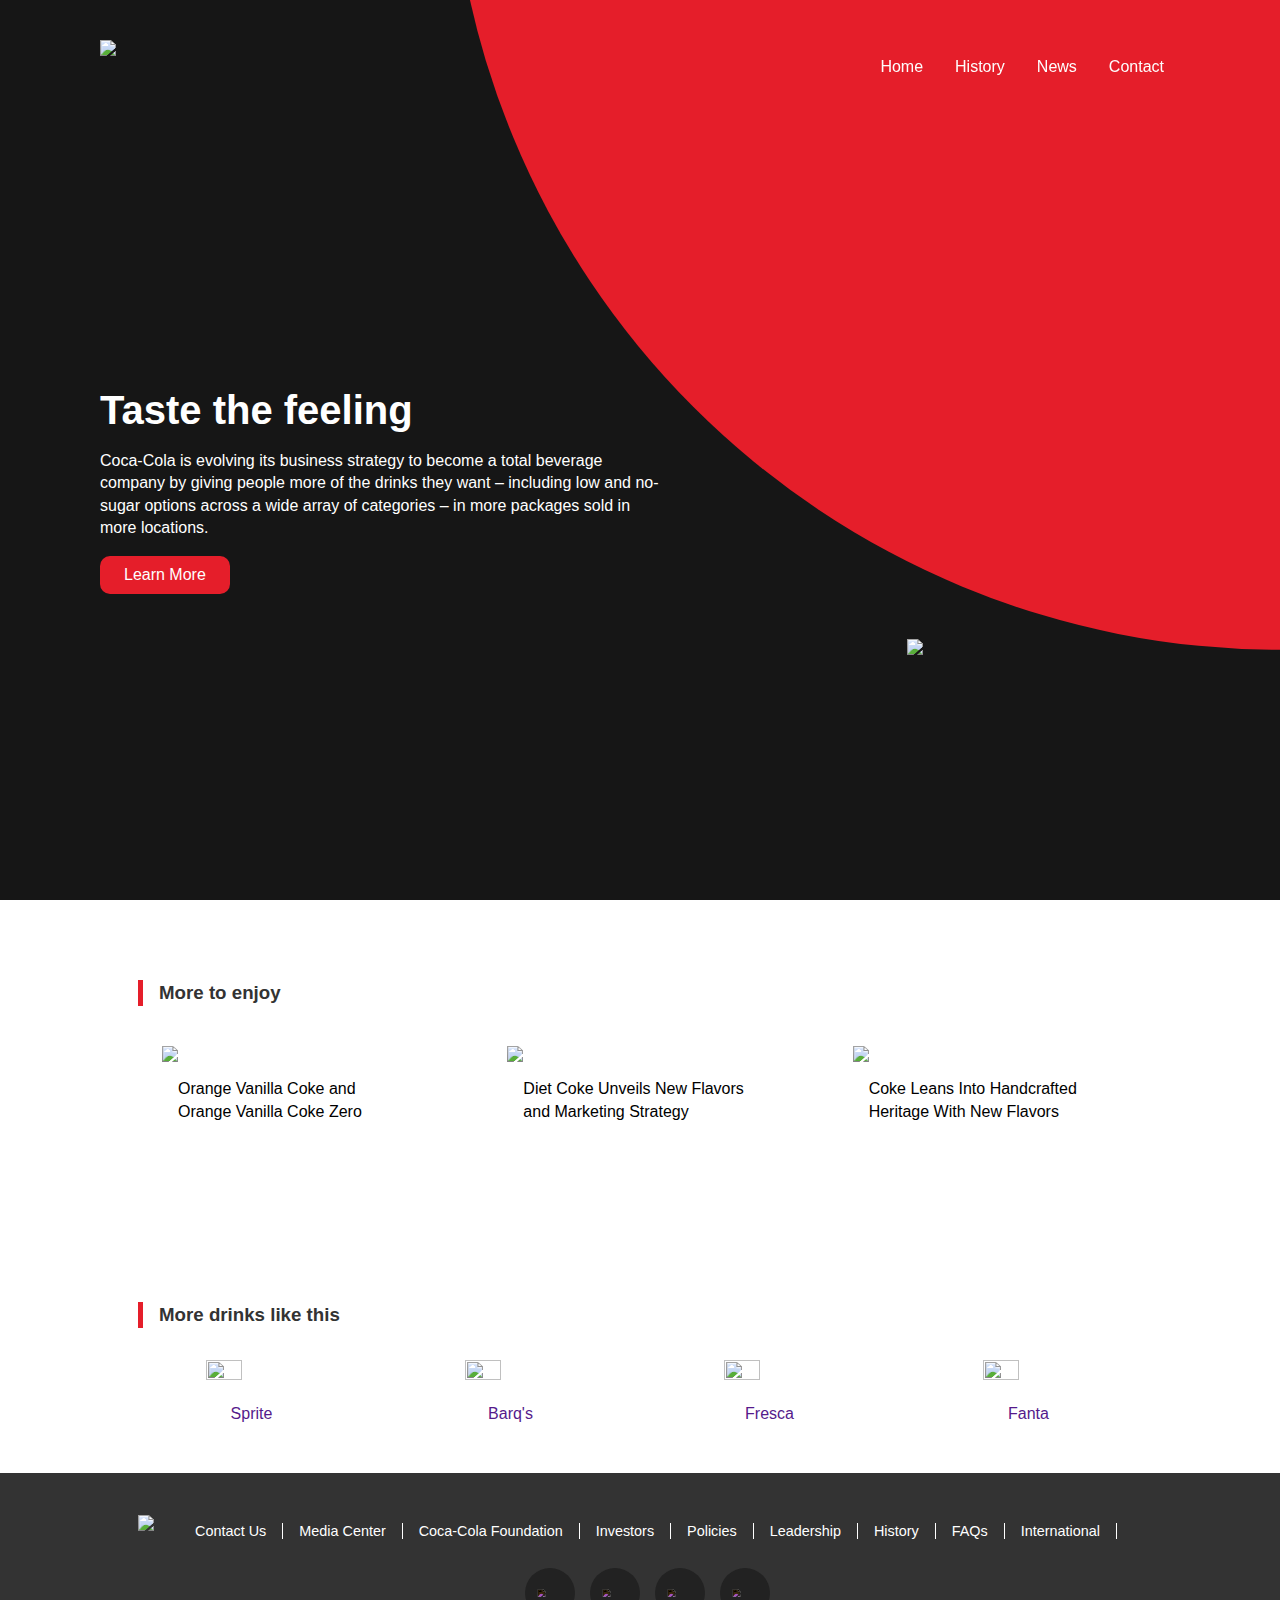
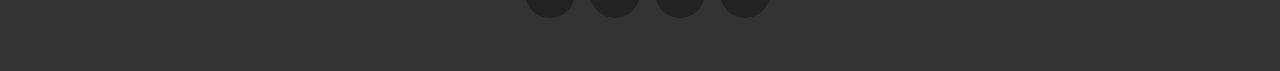
==== index.html @ 380f88dd "update" ====
<!DOCTYPE html>
<html lang="en">
<head>
    <meta charset="UTF-8">
    <meta name="viewport" content="width=device-width, initial-scale=1.0">
    <title>Coca Cola</title>
    <link rel="stylesheet" href="style.css">
</head>
<body>
    <section class="showcase">
        <div class="circle"></div>
        <div class="toggle"></div>
        <header class="main-header">
            <a href="#">
                <img src="\Tugas-PWEBPR-B-2063\Images\logo-cocacola.png" class="logo">
            </a>
            <nav class="navbar">
                <ul class="navbar-list">
                    <li><a href="#">Home</a></li>
                    <li><a href="#">History</a></li>
                    <li><a href="#">News</a></li>
                    <li><a href="#">Contact</a></li>
                </ul>
            </nav>
        </header>
        <div class="content">
            <div class="textbox">
                <h2 >Taste the feeling</h2>
                <p>
                    Coca-Cola is evolving its business strategy to become a total beverage company by giving people more of the drinks 
                    they want – including low and no-sugar options across a wide array of categories – in more packages sold in more locations.
                </p>
                <a href="#">Learn More</a>
            </div>
            <div class="imgbox">
                <div class="slider-container">
                    <div class="slider-wrapper">
                        <div class="slide"><img src="\Tugas-PWEBPR-B-2063\Images\cocacola1.png"></div>
                        <!-- <div class="slide"><img src="\Praktikum\Images\cocacola2.png"></div>
                        <div class="slide"><img src="\Praktikum\Images\cocacola3.png"></div>
                        <div class="slide"><img src="\Praktikum\Images\cocacola4.png"></div>
                        <div class="slide"><img src="\Praktikum\Images\cocacola5.png"></div>
                        <div class="slide"><img src="\Praktikum\Images\cocacola6.png"></div> -->
                    </div>
                </div>
            </div>
        </div>
    </section>
    <section class="more">
        <div class="container">
            <h3>More to enjoy</h3>
            <div class="more-content">
                <div class="item">
                    <div><img src="\Tugas-PWEBPR-B-2063\Images\image-1.jpg"></div>
                    <a href="#">
                        Orange Vanilla Coke and Orange Vanilla Coke Zero
                        <i class="arrow-icon"></i>
                    </a>
                </div>
                <div class="item">
                    <div><img src="\Tugas-PWEBPR-B-2063\Images\image-2.jpg"></div>
                    <a href="">
                        Diet Coke Unveils New Flavors and Marketing Strategy
                        <i class="arrow-icon"></i>
                    </a>
                </div>
                <div class="item">
                    <div><img src="\Tugas-PWEBPR-B-2063\Images\image-3.jpg"></div>
                    <a href="#">
                        Coke Leans Into Handcrafted Heritage With New Flavors
                        <i class="arrow-icon"></i>
                    </a>
                </div>
            </div>
            <h3>More drinks like this</h3>
            <div class="drinks">
                <div class="drink">
                    <img src="\Tugas-PWEBPR-B-2063\Images\sprite.png">
                    <a href="">Sprite</a>
                </div>
                <div class="drink">
                    <img src="\Tugas-PWEBPR-B-2063\Images\barqs.png">
                    <a href="">Barq's</a>
                </div>
                <div class="drink">
                    <img src="\Tugas-PWEBPR-B-2063\Images\fresca.png">
                    <a href="">Fresca</a>
                </div>
                <div class="drink">
                    <img src="\Tugas-PWEBPR-B-2063\Images\fanta-orange.png">
                    <a href="">Fanta</a>
                </div>
            </div>
        </div>
    </section>
    <footer class="main-footer">
        <div class="container">
            <div class="footer-top">
                <img src="\Tugas-PWEBPR-B-2063\Images\logo-company.svg" class="logo">
                <ul class="links">
                    <li><a href="#">Contact Us</a></li>
                    <li><a href="#">Media Center</a></li>
                    <li><a href="#">Coca-Cola Foundation</a></li>
                    <li><a href="#">Investors</a></li>
                    <li><a href="#">Policies</a></li>
                    <li><a href="#">Leadership</a></li>
                    <li><a href="#">History</a></li>
                    <li><a href="#">FAQs</a></li>
                    <li><a href="#">International</a></li>
                </ul>
            </div>
            <div class="footer-bottom">
                <nav class="social-nav">
                    <ul class="social-links">
                        <li>
                            <a href="#">
                                <img src="\Tugas-PWEBPR-B-2063\Images\twitter.png">
                            </a>
                        </li>
                        <li>
                            <a href="#">
                                <img src="\Tugas-PWEBPR-B-2063\Images\facebook.png">
                            </a>
                        </li>
                        <li>
                            <a href="#">
                                <img src="\Tugas-PWEBPR-B-2063\Images\instagram.svg">
                            </a>
                        </li>
                        <li>
                            <a href="#">
                                <img src="\Tugas-PWEBPR-B-2063\Images\youtube.svg">
                            </a>
                        </li>
                    </ul>
                </nav>
            </div>
        </div>
    </footer>
    <script src="script.js"></script>
</body>
</html>
---- style.css ----
* {
    margin: 0;
    padding: 0;
    box-sizing: border-box;
    font-family: 'Poppins', sans-serif;
    line-height: 1.4;
}

a {
    text-decoration: none;
}

ul {
    list-style: none;
}

img {
    display: block;
    max-width: 100%;
}

/* Navigation */
.main-header {
    position: absolute;
    top: 0;
    left: 0;
    width: 100%;
    display: flex;
    flex-direction: column;
    justify-content: center;
    padding: 2.5rem;
  }

.logo {
    max-width: 150px;
    position: relative;
}

.toggle {
    position: absolute;
    top: 2rem;
    right: 2rem;
    width: 30px;
    height: 30px;
    background-size: 30px;
    background: url(https://cocacola-landing-page-clone.netlify.app/img/menu.png) no-repeat center center;
    cursor: pointer;
    z-index: 100;
}

.toggle.show {
    position: fixed;
    background: url(https://cocacola-landing-page-clone.netlify.app/img/close.png) no-repeat center center;
    background-size: 25px;
}

.navbar {
    display: none;
    height: 100vh;
    width: 100vw;
  }
  
  .navbar.show {
    z-index: 10;
    position: fixed;
    top: 0;
    left: 0;
    display: initial;
  }
  
  .navbar ul {
    background: #e51e2a;
    opacity: 0.99;
    height: 100vh;
    display: flex;
    flex-direction: column;
    align-items: center;
    justify-content: center;
  }
  
  .navbar li {
    margin-bottom: 2rem;
  }
  .navbar a {
    color: #fff;
    padding: 1rem;
    white-space: nowrap;
    transition: 0.3s ease;
  }

.navbar a:hover {
    opacity: 0.5;
}

/* Showcase */
.showcase {
    position: relative;
    min-height: 100vh;
    width: 100vw;
    padding: 0 2.5rem;
    display: flex;
    justify-content: space-between;
    align-items: center;
    background-color: #161616;
}

.showcase .circle {
    position: absolute;
    top: 0;
    left: 0;
    width: 100%;
    height: 100%;
    background-color: #e51e2a;
    clip-path: circle(75% at right -20%);
}

.showcase .content {
    position: relative;
    width: 100%;
  }
  
  .showcase .textbox {
    position: relative;
    width: 100%;
    color: #fff;
    margin-top: 7rem;
  }
  
  .showcase .textbox h2 {
    font-size: 2rem;
    line-height: 1.2;
  }
  
  .showcase .textbox p {
    margin: 1rem 0;
  }

.content .textbox a {
    color: white;
    background-color: #e51e2a;
    display: inline-block;
    padding: 0.5rem 1.5rem;
    border-radius: 10px;
    transition: 0.4s transform, opacity ease;
}

.content .textbox a:hover {
    opacity: 0.9;
    transform: scale(0.9);
}

.content .imgbox {
    width: 100%;
    display: flex;
    justify-content: flex-end;
}

.content .imgbox img {
    max-width: 100px;
}

/* Slider */
.slider-container {
    width: 100%;
    padding-top: 50px 0;
    overflow: hidden;
}

.slider-wrapper {
    width: 100%;
    height: 100%;
    z-index: 1;
    display: flex;
    box-sizing: content-box;
}

.content .imgbox {
    display: flex;
    justify-content: flex-end;
    width: 100%;
  }
  
.content .imgbox img {
    max-width: 85px;
}

.slide img {
    position: relative;
    bottom: 0;
    max-height: 100%;
}

.slide {
    background-position: center;
    background-size: cover;
    width: 100%;
    height: 300px;
    display: flex;
    justify-content: center;
}

/* Section More */
.more {
    padding: 1rem 0;
}

.container {
    max-width: 1100px;
    margin: 0 auto;
    padding: 2rem 3rem;
}

.more h3 {
    border-left: 5px solid #e51e2a;
    padding-left: 1rem;
    color: #333;
    margin: 2rem 0 1rem;
}

.more .item {
    margin: 1.5rem;
}

.more .item > div {
    overflow: hidden;
}

.more .item a{
    padding: 0 1rem;
    display: inline-block;
    margin-top: 1rem;
    font-weight: 500;
}

.more .item img {
    width: 100%;
    transition: 1s ease;
    transform-origin: left center;
}

.more .item img:hover {
    transform: scale(1.1);
}

.more-content {
    display: flex;
    flex-direction: column;
    align-items: center;
    justify-content: center;
}

.more-content .item a {
    color: #000;
}

.arrow-icon {
    content: "";
    background-image: url(https://cocacola-landing-page-clone.netlify.app/img/arrow.svg);
    background-repeat: no-repeat;
    background-size: 100%;
    display: inline-block;
    height: 20px;
    margin-left: 0.3rem;
    padding: 0;
    vertical-align: middle;
    width: 18px;
    margin-bottom: 2px;
    transition: 0.3s margin-left ease-in-out;
}

/* Drinks */
.drinks {
    padding-top: 1rem;
    align-items: flex-end;
  }

.drinks {
    display: grid;
    grid-template-columns: repeat(2, 1fr);
    justify-content: center;
    gap: 2rem;
}

  .drink {
    object-fit: cover;
    display: flex;
    flex-direction: column;
    align-items: center;
  }
  .drink a {
    text-align: center;
    margin-top: 1rem;
  }
  .drink img {
    height: 50%;
    object-fit: contain;
    transition: 1s ease;
    cursor: pointer;
  }
  
  .drink img:hover {
    transform: scale(1.1);
  }

/* Footer */
.main-footer {
    background-color: #333;
    color: white;
    text-align: center;
}

.footer-top {
    display: flex;
    flex-direction: column;
    align-items: center;
    justify-content: center;
}

.main-footer .logo {
    padding-bottom: 1rem;
}

.main-footer .links {
    display: flex;
    flex-wrap: wrap;
    justify-content: center;
    font-size: 0.9rem;
    border-top: 1px solid #fff;
    border-bottom: 1px solid #fff;
    padding: 1rem;
    width: 100vw;
}

.main-footer a {
    color: white;
}

.main-footer .links a {
    border-right: 1px solid white;
    padding: 0 1rem;
    font-weight: 400;
}

.main-footer .footer-bottom {
    padding: 1rem 0;
    display: flex;
}

.social-nav {
    width: 100%;
}

.social-links {
    position: relative;
    bottom: 5px;
    display: flex;
    justify-content: center;
    align-items: center;
}

.social-links a {
    display: inline-block;
    margin-left: 15px;
    background-color: #222;
    width: 50px;
    height: 50px;
    display: flex;
    justify-content: center;
    align-items: center;
    border-radius: 50%;
    transition: 0.2s ease-in-out;
}

.social-links a:hover {
    background-color: #e51e2a;
    transform: translateY(-10px);
}

.social-links a img {
    filter: invert(1);
    transform: scale(0.5);
}

@media (min-width: 768px) {
    .main-header {
      flex-direction: row;
      justify-content: space-between;
      padding: 2.5rem 4.25rem;
    }
  
    .toggle {
      display: none;
    }
  
    .navbar {
      width: auto;
      height: auto;
      display: initial;
      position: relative;
    }
  
    .navbar.show {
      position: initial;
      width: auto;
    }
  
    .navbar ul {
      width: auto;
      height: auto;
      flex-direction: row;
    }
  
    .navbar li {
      margin-bottom: 0;
    }

    .navbar li a {
      display: inline-block;
    }
  
    /* Showcase */
    .showcase {
      padding: 2.5rem 4.25rem;
    }
  
    .showcase .content {
      display: flex;
      flex-direction: row;
      justify-content: space-between;
      align-items: center;
    }
  
    .showcase .textbox {
      max-width: 600px;
      margin-right: 1rem;
    }
  
    .content .imgbox {
      max-width: 450px;
    }
  
    .showcase .textbox {
      margin-top: 5rem;
    }
    .showcase .textbox h2 {
      font-size: 2.5rem;
    }
  
    .slider-container {
        width: 100%;
        padding-top: 50px;
        padding-bottom: 50px;
    }
    
    .slider-wrapper {
        width: 100%;
        height: 100%;
        display: flex;
        z-index: 1;
        box-sizing: content-box;
    }
    
    .slide img {
        position: absolute;
        bottom: 0;
        max-height: 100%;
    }
    
    .slide {
        width: 500px;
        height: 310px;
        margin-right: 30px;
        background-position: center;
        background-size: cover;
        display: flex;
        justify-content: center;
    }  
    /* Section More */
    .more-content {
      flex-direction: row;
      gap: 2rem;
      align-items: flex-end;
    }
  
    .more-content .item {
      width: 300px;
      height: 200px;
    }
  
    /* drinks */
    .drinks {
      grid-template-columns: repeat(4, 1fr);
    }
  
    .drink img {
      width: 40%;
    }
    /* footer */
    .main-footer .footer-top,
    .main-footer .footer-bottom {
      flex-direction: row;
      justify-content: space-between;
      align-items: center;
    }
  
    .footer-bottom .social-nav {
      order: 1;
    }
  
    .main-footer .links {
      border: none;
      white-space: nowrap;
    }
  
    .main-footer .social-links img {
      width: 3.5rem;
    }
  
    .main-footer .footer-bottom {
      font-size: 0.9rem;
    }
  }
  
  @media (min-width: 1024px) {
    .main-header,
    .showcase {
      padding: 2.5rem 6.25rem;
    }
  
    .content .imgbox {
      max-width: 500px;
    }
  }
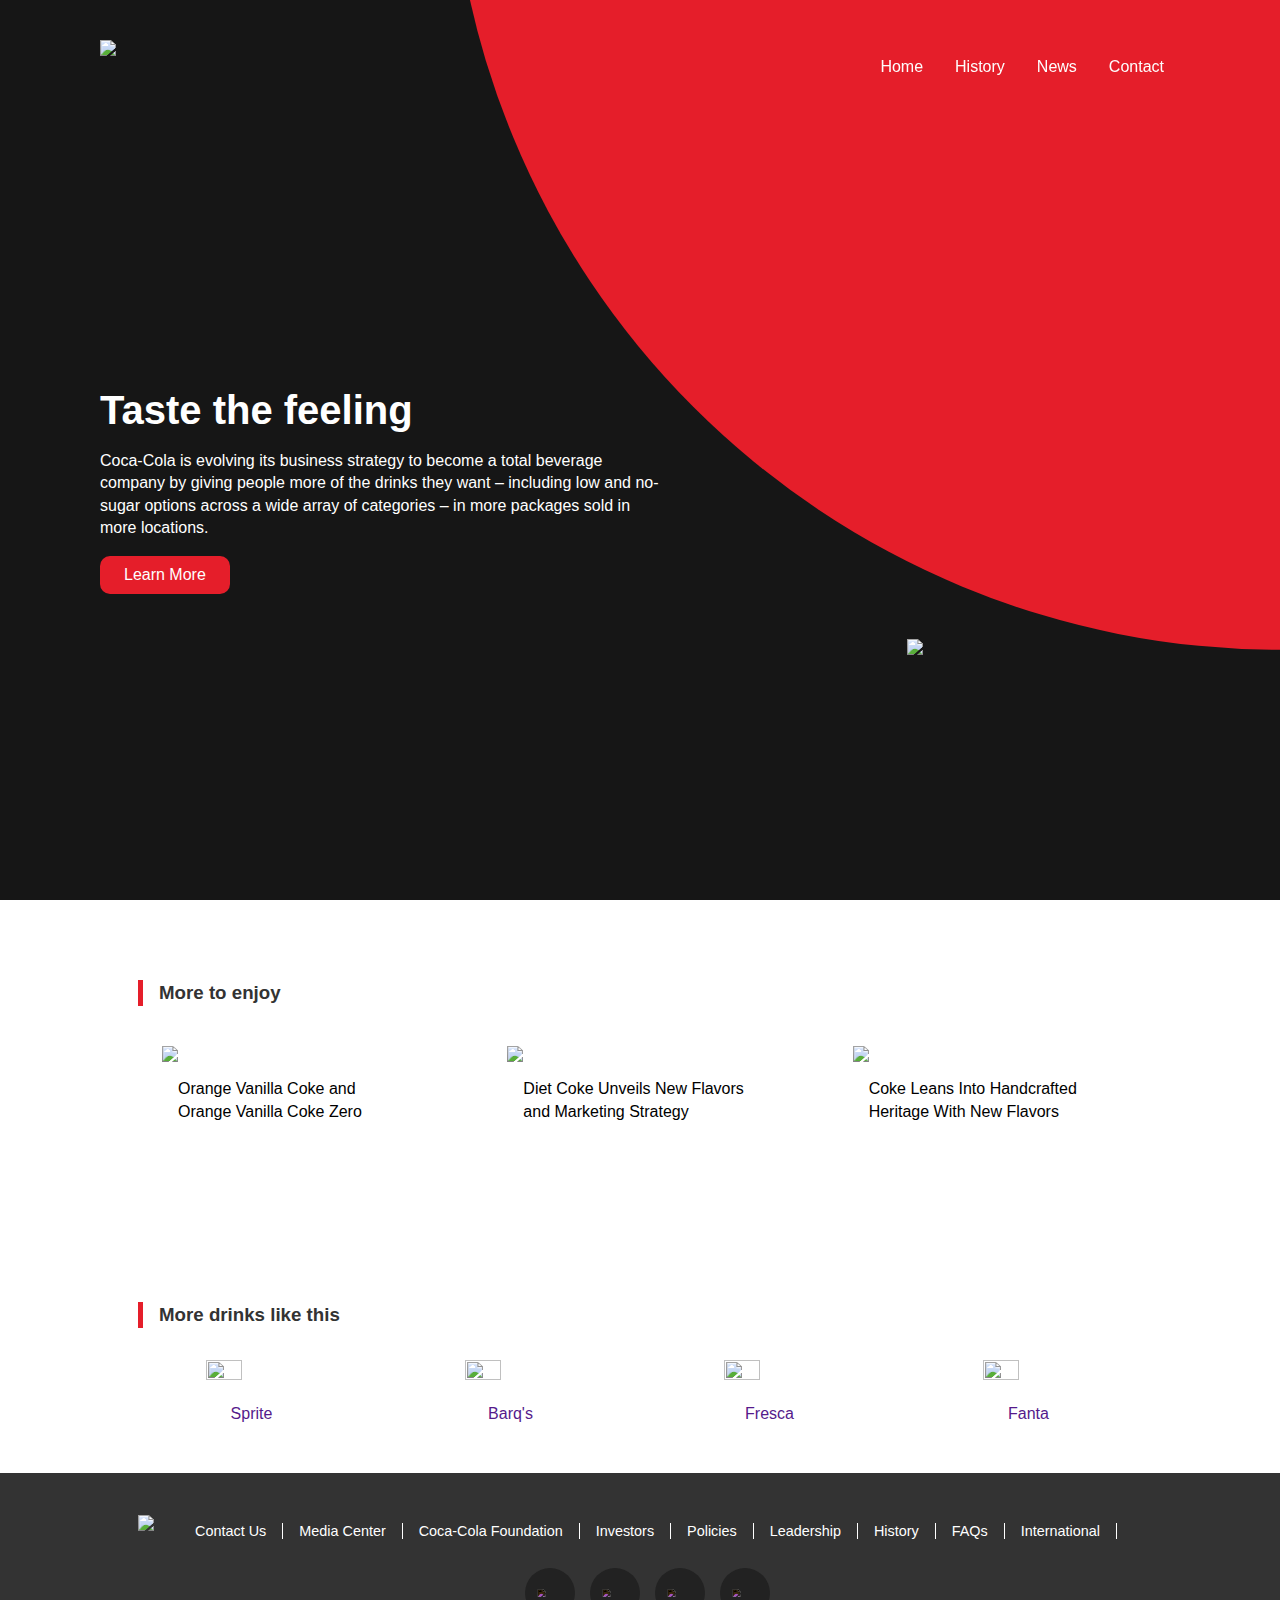
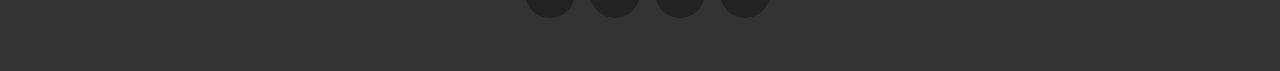
==== commit 6a608f41: "update img" ====
--- a/index.html
+++ b/index.html
@@ -12,7 +12,7 @@
         <div class="toggle"></div>
         <header class="main-header">
             <a href="#">
-                <img src="\Tugas-PWEBPR-B-2063\Images\logo-cocacola.png" class="logo">
+                <img src="https://cocacola-landing-page-clone.netlify.app/img/logo.png" class="logo">
             </a>
             <nav class="navbar">
                 <ul class="navbar-list">
@@ -35,7 +35,7 @@
             <div class="imgbox">
                 <div class="slider-container">
                     <div class="slider-wrapper">
-                        <div class="slide"><img src="\Tugas-PWEBPR-B-2063\Images\cocacola1.png"></div>
+                        <div class="slide"><img src="https://cocacola-landing-page-clone.netlify.app/img/cocacola1.png"></div>
                         <!-- <div class="slide"><img src="\Praktikum\Images\cocacola2.png"></div>
                         <div class="slide"><img src="\Praktikum\Images\cocacola3.png"></div>
                         <div class="slide"><img src="\Praktikum\Images\cocacola4.png"></div>
@@ -51,21 +51,21 @@
             <h3>More to enjoy</h3>
             <div class="more-content">
                 <div class="item">
-                    <div><img src="\Tugas-PWEBPR-B-2063\Images\image-1.jpg"></div>
+                    <div><img src="https://cocacola-landing-page-clone.netlify.app/img/introducing-coca-cola-orange-vanilla-328x159.jpg"></div>
                     <a href="#">
                         Orange Vanilla Coke and Orange Vanilla Coke Zero
                         <i class="arrow-icon"></i>
                     </a>
                 </div>
                 <div class="item">
-                    <div><img src="\Tugas-PWEBPR-B-2063\Images\image-2.jpg"></div>
+                    <div><img src="https://cocacola-landing-page-clone.netlify.app/img/diet-coke-blueberry-strawberry-328x159.jpg"></div>
                     <a href="">
                         Diet Coke Unveils New Flavors and Marketing Strategy
                         <i class="arrow-icon"></i>
                     </a>
                 </div>
                 <div class="item">
-                    <div><img src="\Tugas-PWEBPR-B-2063\Images\image-3.jpg"></div>
+                    <div><img src="https://cocacola-landing-page-clone.netlify.app/img/coke-origins-328x159.jpg"></div>
                     <a href="#">
                         Coke Leans Into Handcrafted Heritage With New Flavors
                         <i class="arrow-icon"></i>
@@ -75,19 +75,19 @@
             <h3>More drinks like this</h3>
             <div class="drinks">
                 <div class="drink">
-                    <img src="\Tugas-PWEBPR-B-2063\Images\sprite.png">
+                    <img src="https://cocacola-landing-page-clone.netlify.app/img/sprite-Original-282x700.png">
                     <a href="">Sprite</a>
                 </div>
                 <div class="drink">
-                    <img src="\Tugas-PWEBPR-B-2063\Images\barqs.png">
+                    <img src="https://cocacola-landing-page-clone.netlify.app/img/barqs-root-beer-282x130.png">
                     <a href="">Barq's</a>
                 </div>
                 <div class="drink">
-                    <img src="\Tugas-PWEBPR-B-2063\Images\fresca.png">
+                    <img src="https://cocacola-landing-page-clone.netlify.app/img/fresca-original-citrus-282x700.png">
                     <a href="">Fresca</a>
                 </div>
                 <div class="drink">
-                    <img src="\Tugas-PWEBPR-B-2063\Images\fanta-orange.png">
+                    <img src="https://cocacola-landing-page-clone.netlify.app/img/fanta-orange-282x700.png">
                     <a href="">Fanta</a>
                 </div>
             </div>
@@ -96,7 +96,7 @@
     <footer class="main-footer">
         <div class="container">
             <div class="footer-top">
-                <img src="\Tugas-PWEBPR-B-2063\Images\logo-company.svg" class="logo">
+                <img src="https://cocacola-landing-page-clone.netlify.app/img/company_logo_footer.svg" class="logo">
                 <ul class="links">
                     <li><a href="#">Contact Us</a></li>
                     <li><a href="#">Media Center</a></li>
@@ -114,22 +114,22 @@
                     <ul class="social-links">
                         <li>
                             <a href="#">
-                                <img src="\Tugas-PWEBPR-B-2063\Images\twitter.png">
+                                <img src="https://cocacola-landing-page-clone.netlify.app/img/twitter.svg">
                             </a>
                         </li>
                         <li>
                             <a href="#">
-                                <img src="\Tugas-PWEBPR-B-2063\Images\facebook.png">
+                                <img src="https://cocacola-landing-page-clone.netlify.app/img/facebook.svg">
                             </a>
                         </li>
                         <li>
                             <a href="#">
-                                <img src="\Tugas-PWEBPR-B-2063\Images\instagram.svg">
+                                <img src="https://cocacola-landing-page-clone.netlify.app/img/instagram.svg">
                             </a>
                         </li>
                         <li>
                             <a href="#">
-                                <img src="\Tugas-PWEBPR-B-2063\Images\youtube.svg">
+                                <img src="https://cocacola-landing-page-clone.netlify.app/img/youtube.svg">
                             </a>
                         </li>
                     </ul>
